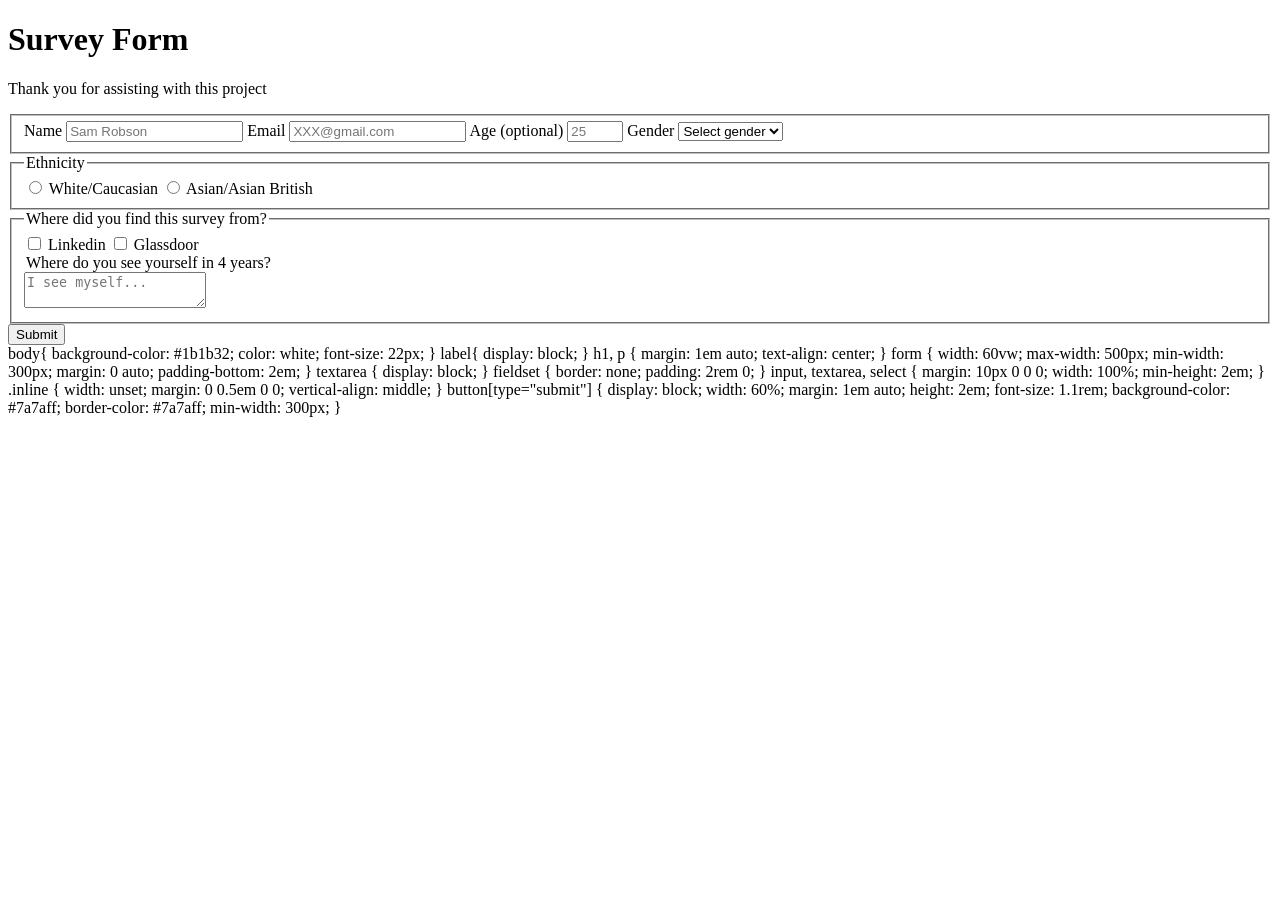
==== index.html @ 8e836c67 "Rename survey.html to index.html" ====
<!DOCTYPE html>
<html lang="en">
<link rel="stylesheet" href="styles.css">
  <head>
    <h1 id="title">Survey Form</h1>
    <p id="description"> Thank you for assisting with this project </p>
  </head>
  <body>
    <form id="survey-form">
      <fieldset>
        <label for="name" id="name-label"> Name <input id="name" type="text" placeholder="Sam Robson" required /></label>
        <label for="email" id="email-label"> Email <input id="email" type="email" placeholder="XXX@gmail.com" required /></label>
        <label for="number" id="number-label"> Age (optional) <input id="number" type="number" min="1"   max="100" placeholder="25" /></label>
        <label for="dropdown"> Gender
        <select id="dropdown">
          <option> Select gender </option>
          <option> Female </option>
          <option> Male </option>
          <option> Other </option>
        </select> 
      </label>
      </fieldset>
      <fieldset>
        <legend> Ethnicity </legend>
      <label for="race"><input type="radio" name="ethnicity" id="race" value="white" class="inline"> White/Caucasian </label>
      <label for="race"><input type="radio" name="ethnicity" id="race" value="asian" class="inline"> Asian/Asian British </label>
      </fieldset>
      <fieldset>
        <legend> Where did you find this survey from? </legend>
      <label for="referral"><input type="checkbox" value="linkedin" class="inline" /> Linkedin </label>
      <label for="referral"><input type="checkbox" value="glassdoor" class="inline" /> Glassdoor </label>
      <label for="4years">
        <legend> Where do you see yourself in 4 years? </legend>
         <textarea id="4years" value="4years" placeholder="I see myself..."></textarea>
      </fieldset>
      <button id="submit" type="submit">Submit</button>
    </form>
  </body>
</html>

body{
    background-color: #1b1b32;
    color: white;
    font-size: 22px;
}

label{
  display: block;
}

h1, p {
  margin: 1em auto;
  text-align: center;
}

form {
  width: 60vw;
  max-width: 500px;
  min-width: 300px;
  margin: 0 auto;
  padding-bottom: 2em;
}

textarea {
  display: block;
}

fieldset {
  border: none;
  padding: 2rem 0;
}

input,
textarea,
select {
  margin: 10px 0 0 0;
  width: 100%;
  min-height: 2em;
}

.inline {
  width: unset;
  margin: 0 0.5em 0 0;
  vertical-align: middle;
}

button[type="submit"] {
  display: block;
  width: 60%;
  margin: 1em auto;
  height: 2em;
  font-size: 1.1rem;
  background-color: #7a7aff;
  border-color: #7a7aff;
  min-width: 300px;
}
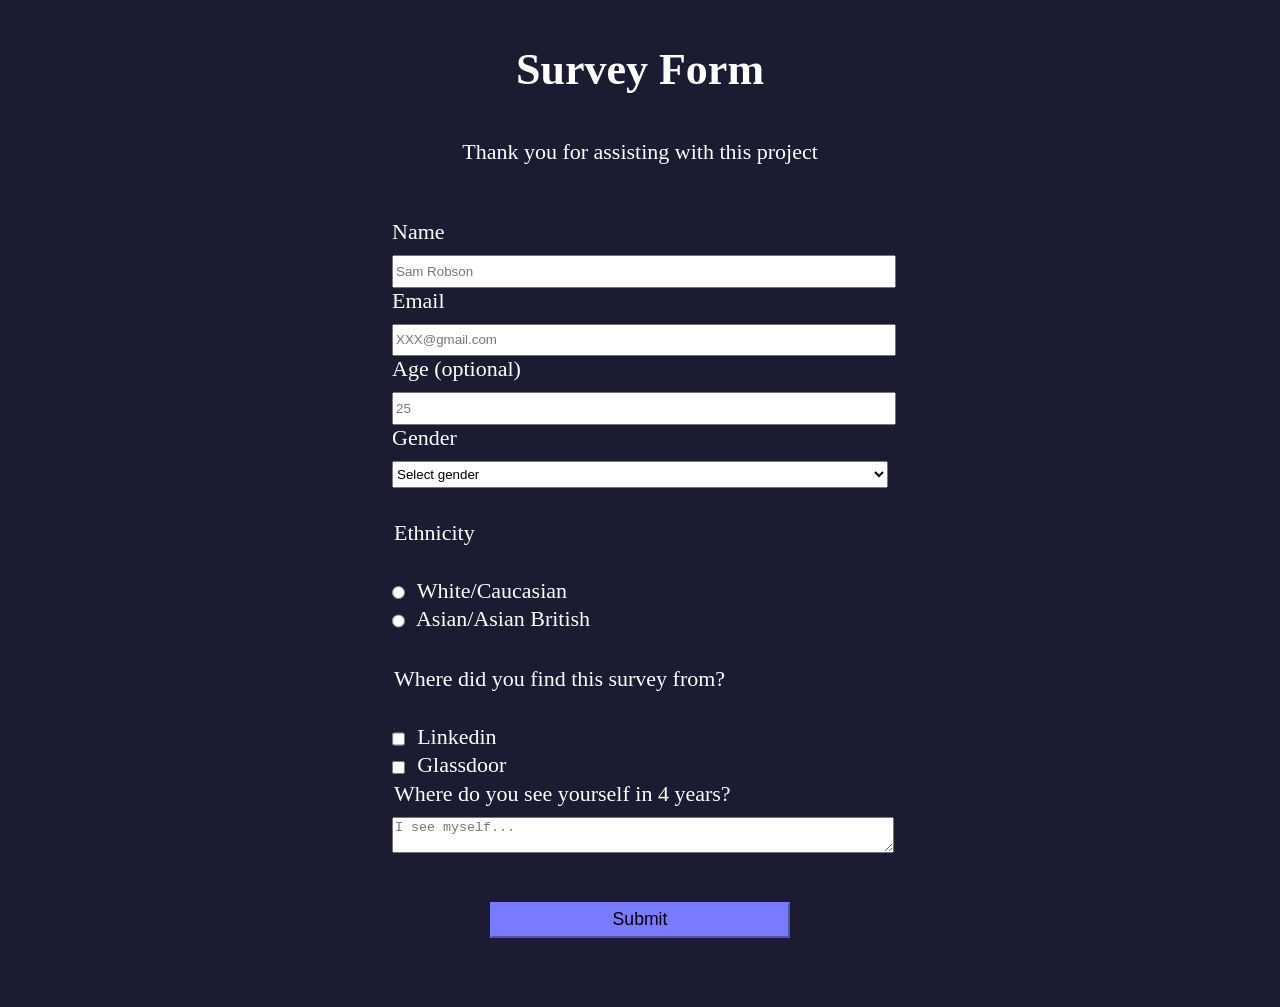
==== commit ce5cf476: "Update index.html" ====
--- a/index.html
+++ b/index.html
@@ -37,60 +37,3 @@
     </form>
   </body>
 </html>
-
-body{
-    background-color: #1b1b32;
-    color: white;
-    font-size: 22px;
-}
-
-label{
-  display: block;
-}
-
-h1, p {
-  margin: 1em auto;
-  text-align: center;
-}
-
-form {
-  width: 60vw;
-  max-width: 500px;
-  min-width: 300px;
-  margin: 0 auto;
-  padding-bottom: 2em;
-}
-
-textarea {
-  display: block;
-}
-
-fieldset {
-  border: none;
-  padding: 2rem 0;
-}
-
-input,
-textarea,
-select {
-  margin: 10px 0 0 0;
-  width: 100%;
-  min-height: 2em;
-}
-
-.inline {
-  width: unset;
-  margin: 0 0.5em 0 0;
-  vertical-align: middle;
-}
-
-button[type="submit"] {
-  display: block;
-  width: 60%;
-  margin: 1em auto;
-  height: 2em;
-  font-size: 1.1rem;
-  background-color: #7a7aff;
-  border-color: #7a7aff;
-  min-width: 300px;
-}
--- a/styles.css
+++ b/styles.css
@@ -0,0 +1,56 @@
+body{
+    background-color: #1b1b32;
+    color: white;
+    font-size: 22px;
+}
+
+label{
+  display: block;
+}
+
+h1, p {
+  margin: 1em auto;
+  text-align: center;
+}
+
+form {
+  width: 60vw;
+  max-width: 500px;
+  min-width: 300px;
+  margin: 0 auto;
+  padding-bottom: 2em;
+}
+
+textarea {
+  display: block;
+}
+
+fieldset {
+  border: none;
+  padding: 2rem 0;
+}
+
+input,
+textarea,
+select {
+  margin: 10px 0 0 0;
+  width: 100%;
+  min-height: 2em;
+}
+
+.inline {
+  width: unset;
+  margin: 0 0.5em 0 0;
+  vertical-align: middle;
+}
+
+button[type="submit"] {
+  display: block;
+  width: 60%;
+  margin: 1em auto;
+  height: 2em;
+  font-size: 1.1rem;
+  background-color: #7a7aff;
+  border-color: #7a7aff;
+  min-width: 300px;
+}
